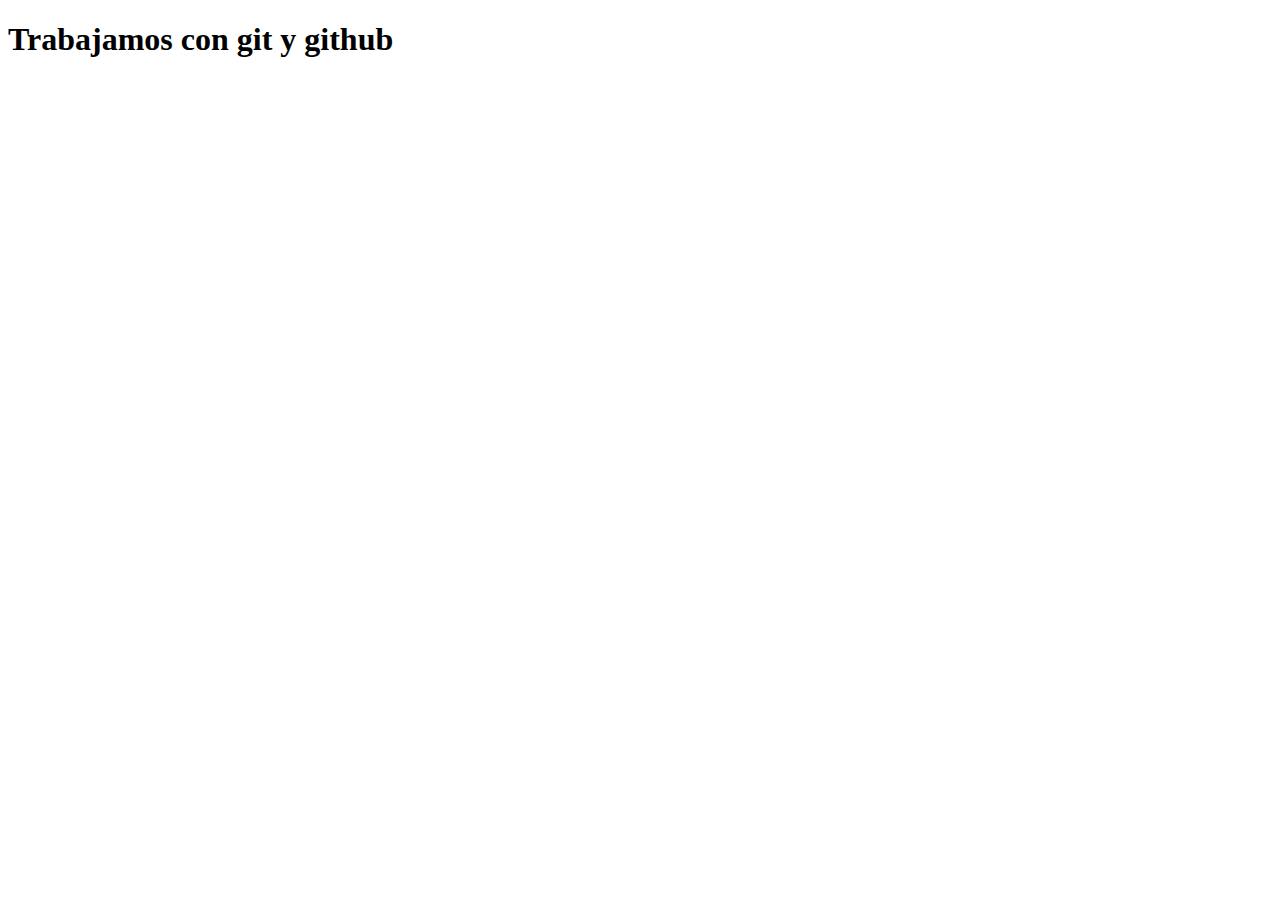
==== index.html @ b1824a7d "creacion index" ====
<!DOCTYPE html>
<html lang="en">
<head>
    <meta charset="UTF-8">
    <meta http-equiv="X-UA-Compatible" content="IE=edge">
    <meta name="viewport" content="width=device-width, initial-scale=1.0">
    <title>github</title>
</head>
<body>
    <h1>Trabajamos con git y github</h1>
</body>
</html>
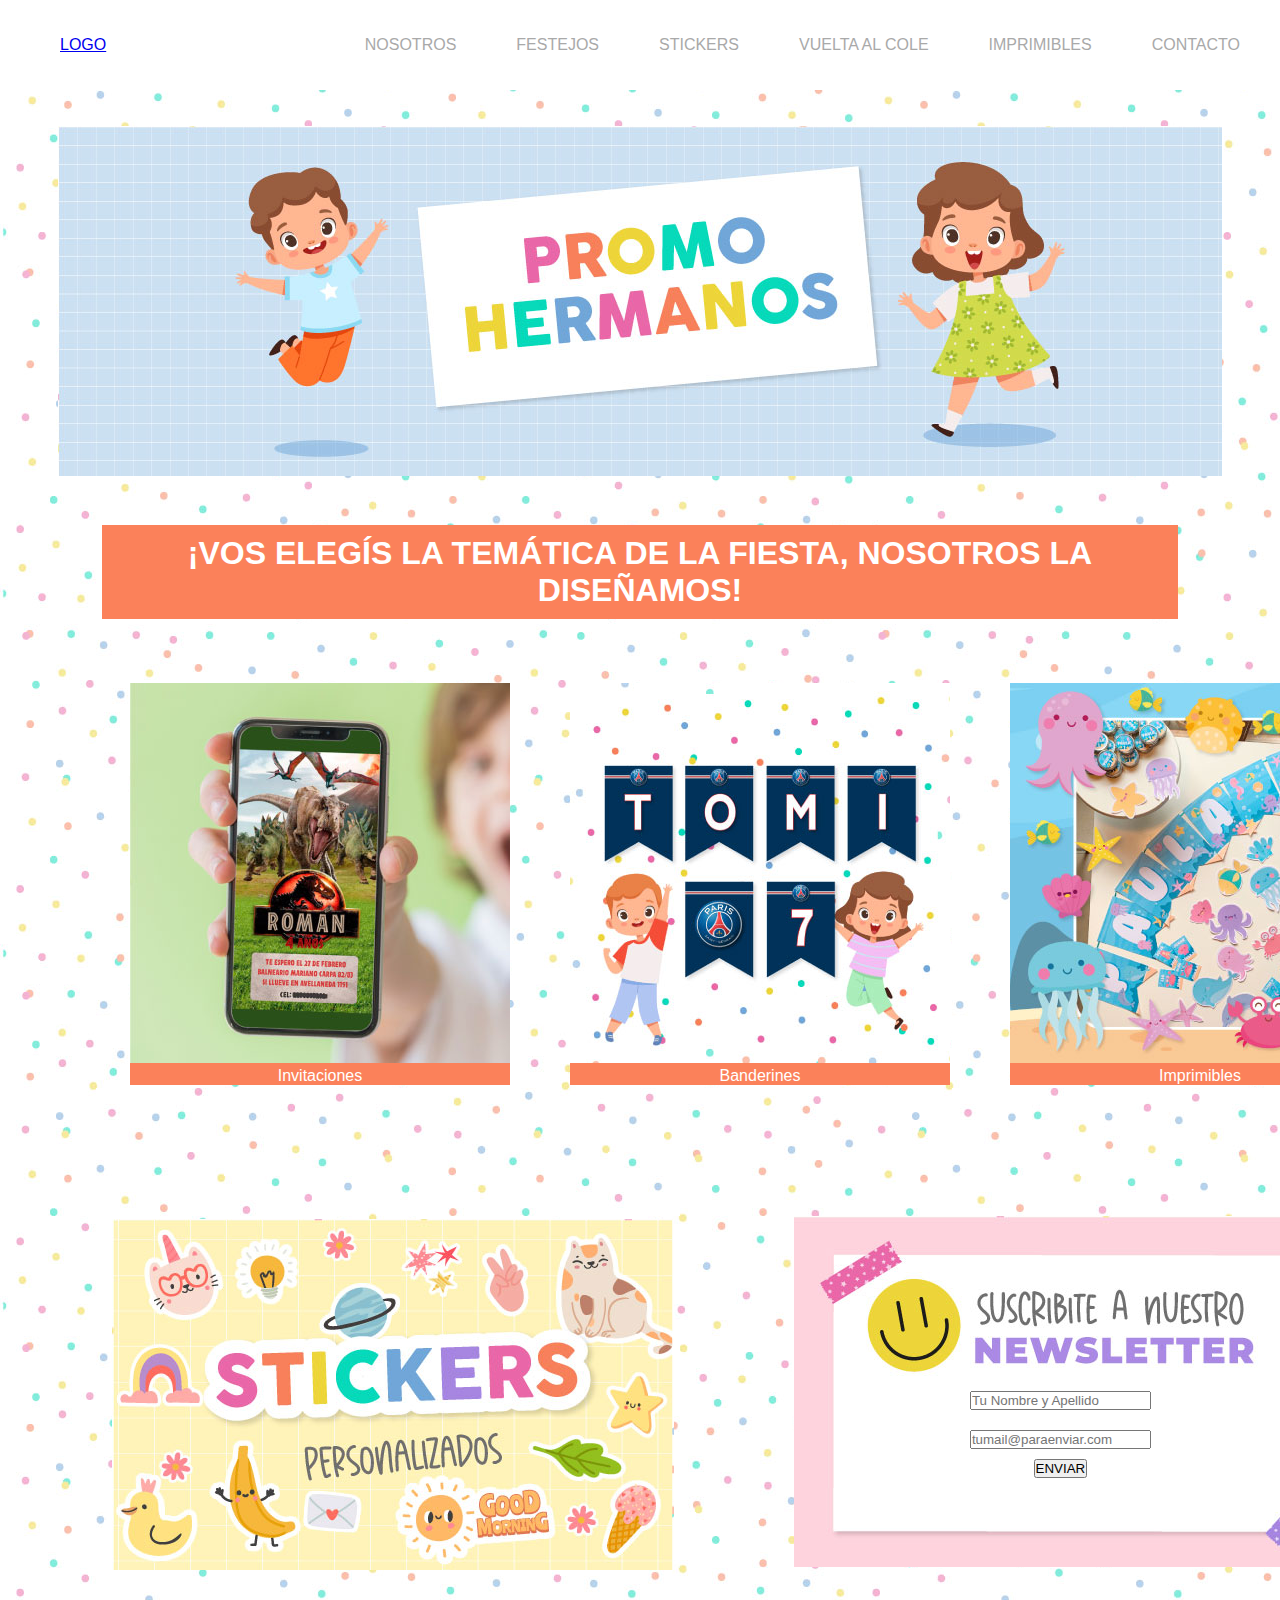
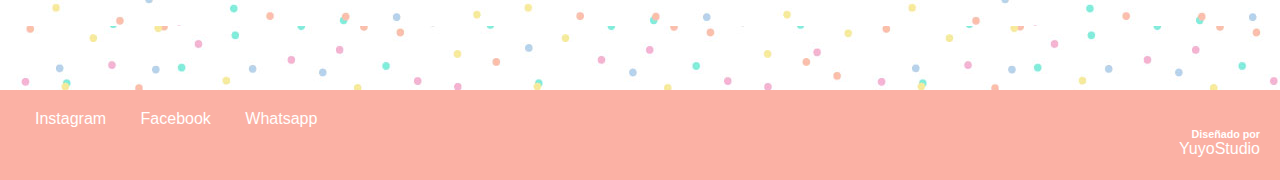
==== commit 367acfba: "proyecto subido" ====
--- a/index.html
+++ b/index.html
@@ -4,9 +4,120 @@
     <meta charset="UTF-8">
     <meta http-equiv="X-UA-Compatible" content="IE=edge">
     <meta name="viewport" content="width=device-width, initial-scale=1.0">
-    <title>github</title>
+    <title>Amici</title>
+    <link rel="shortcut.icon" href="./assets/favicon.png">
+    <link rel="stylesheet" href="./estilo/estiloamici.css">
 </head>
-<body>
-    <h1>Trabajamos con git y github</h1>
+
+
+
+<div class="container">
+<header id="header" class="header">
+
+    <div class="header__logo">
+        <p> <a href="./index.html">LOGO</a></p>
+    </div>
+    <nav class="header__menu">
+        <ul >
+            <li><a href="./paginas/nosotros.html" class="boton_nosotros">NOSOTROS</a></li>
+            <li><a href="./paginas/festejos.html" class="boton_festejos">FESTEJOS</a></li>
+            <li><a href="./paginas/stickers.html" class="boton_stickers">STICKERS</a></li>
+            <li><a href="./paginas/vueltaalcole.html"class="boton_cole">VUELTA AL COLE</a></li>
+            <li><a href="./paginas/imprimibles.html"class="boton_imprimibles">IMPRIMIBLES</a></li>
+            <li><a href="./paginas/contacto.html"class="boton_contacto">CONTACTO</a></li>
+        </ul>
+    </nav>
+</header>
+
+
+<main id="intro">
+
+    <div class="banner_01">
+    <a href="#"> <img src="./assets/index/index_banner01.jpg" alt="banner_promo_hermanos"></a>
+    </div>
+
+   <section id="productos">
+       <div class="titulo">
+       <h1> ¡VOS ELEGÍS LA TEMÁTICA DE LA FIESTA, NOSOTROS LA DISEÑAMOS!</h1>
+       </div>
+
+       <div class="festejox3">
+      
+           <div class="festejoitem">
+               <a href="#"><img src="./assets/index/index_invitacion.jpg" alt="invitaciones"></a>
+                <p>Invitaciones</p>
+           </div>
+
+           <div class="festejoitem">
+                <a href="#"><img src="./assets/index/index_banderin.jpg" alt="banderines tematicos"></a>
+                <p>Banderines</p>
+           </div>
+
+           <div class="festejoitem">
+               <a href=""> <img src="./assets/index/index_imprimibles.jpg" alt="para imprimir"></a>
+               <p>Imprimibles</p>
+           </div>
+       
+       </div>
+        
+      
+       <div class="stickeryformu">
+      
+           <div class="stickeryformuItem">
+
+               <div class="stickersus">
+                  <a href="./paginas/stickers.html"> <img src="./assets/index/index_stickers.jpg" alt="stickers"></a>
+               </div>
+       
+               
+                <div class="formularioIndex">
+                   <img src="./assets/index/index_newsletter.jpg">
+               
+           
+
+                   <div id="formularioIndex">
+                       <div class="formulario_solo">
+                           <form class="form_nombre">
+                               <input type="text"  placeholder="Tu Nombre y Apellido">
+                           </form>
+                   
+                   
+                            <form class="form_mail">
+                                <input type="email" id:"Mail" placeholder="tumail@paraenviar.com">
+                            </form>
+                   
+                   
+                           <form class="form_enviar">
+                               <input type="submit" class:"enviar" value="ENVIAR">
+                           </form>
+                       </div>
+            
+                    </div>
+                </div>       
+           </div>
+        </div>
+
+</main>
+
+
+
+<footer id="footer">
+
+    <nav class="links">
+       <div class="iconos_redes"> 
+        <a href="http://www.instagram.com/amici_festa/"> Instagram</a>
+        <a href="http://www.facebook.com/amicifestaoki"> Facebook</a>
+        <a href="http://www.instagram.com/amici_festa/"> Whatsapp</a>
+         </div>
+
+        <div class="yuyostudio">
+        <h6>Diseñado por</h6>
+        <a href="http://www.yuyostudio.com"> YuyoStudio</a>
+        </div>
+    </nav>
+
+</footer>
+
+</div>
 </body>
-</html>+</html>
--- a/estilo/estiloamici.css
+++ b/estilo/estiloamici.css
@@ -0,0 +1,712 @@
+*{
+    margin: 0;
+    padding: 0;
+    box-sizing: border-box;  
+}
+
+.container{
+    display: grid;
+    height: 100vh;
+    grid-template-areas: 
+    "header header header header"
+    "main main main main"
+    "footer footer footer footer";
+    grid-template-columns: 1fr 1fr 1fr 1fr;
+    grid-template-rows: 1fr 1fr 1fr 1fr;
+    gap: 1rem;
+}
+
+header {
+    grid-area: header;
+}
+
+#header.header {
+    font-family: 'Montserrat', sans-serif;
+    background-color: white;
+    padding: 10px;
+    display: flex;
+    justify-content: space-between;
+    align-items: center;
+    height: 90px;
+}
+
+#header .header__logo {
+    color:darkgray;
+    padding: 20px 50px;
+} 
+
+#header .header__menu ul{
+    display: flex;
+    list-style: none;
+
+}
+
+#header .header__menu ul li a {
+    text-decoration: none;
+    color:darkgray;
+    background-color: white;
+    margin: 0 20px;
+    padding: 10px
+}
+#header .header__menu ul li a:hover {
+    background-color: pink;
+    color: white;
+}
+
+main{
+    grid-area: main;
+}
+
+body {
+    background-image: url(backgorund_amici.jpg);
+    height: 100vh;
+}
+
+.banner_01 {
+   display: flex;
+   justify-content: center;
+   padding: 20px ;
+}
+
+.titulo { 
+    font-family: 'Montserrat', sans-serif;
+    color: white;
+    text-align: center;
+    background-color: #fb815a;
+    padding: 10px;
+    margin-top: 25px;
+    margin-left: 8%;
+    margin-right: 8%;
+}
+
+
+.festejox3 {
+    width: 80%;
+    height: 450px;
+    display: flex;
+    padding: 10px;
+    gap: 60px;
+    margin-top: 40px;
+    margin-left: 120px;
+    align-items: center;
+    text-align: center;
+    color: white;
+    
+}
+
+.festejoitem {
+    font-family: 'Montserrat', sans-serif;;
+    width: 600px;
+    height: auto;
+    background-color: #fb815a;
+
+
+}
+
+.festejox3 .festejoitem .img {
+    width: 100%;
+    height: auto;
+  
+}
+
+.stickeryformuItem {
+    width: 80%;
+    height: auto;
+    display: flex;
+    align-items: center;
+    text-align: center;
+    padding: 10px;
+    margin-left: 8%;
+    gap: 120px;
+}
+
+.stickersus {
+    margin-top: 100px;
+
+}
+
+#formularioIndex {
+color: gray;
+position: relative;
+margin-top: -280px;
+margin-left: 300px;
+
+}
+
+.form_nombre {
+    color: gray;
+    line-height: 2px;
+    padding: 10px;
+    align-items: center;
+   
+    
+}
+
+.form_mail {
+    color: gray;
+    line-height: 2px;
+    padding: 10px;    
+}
+
+form.enviar {
+    color: gray;
+    line-height: 2px;
+    padding:30px;
+}
+
+.formulario_solo { 
+    margin-left: -1000px;
+    margin-top: 90px;
+}
+
+#footer{
+        font-family: 'Montserrat', sans-serif;
+        background-color: #fbb1a4;
+        height: 90px;
+        margin-top: 90px;
+        padding: 20px;
+        text-decoration: none;
+        color: white;
+        grid-area: footer;
+    }
+
+.iconos_redes a {
+        text-align:right;
+        text-decoration: none;
+        color: white;
+        margin: 15px;
+    }
+
+.yuyostudio {
+        text-align: right;
+    }
+.yuyostudio a{
+    text-decoration: none;
+    color: white;
+}
+
+
+
+/* contacto*/
+
+
+ .contacto_fondo {
+    display: flex;
+    align-items: center;
+    justify-content: center;
+ }
+
+
+.contacto_titulo{
+    font-family: 'Montserrat', sans-serif;
+    color: #aa89e4 ;
+    text-align: center;
+    position: relative;
+    margin-top: -450px;
+    font-size: 22px;
+}
+
+
+.info_flotante{
+    font-family: 'Montserrat', sans-serif;
+   text-align: center;
+   color: gray;
+}
+
+
+.contacto_fondo2 {
+    margin-top: 150px;
+    display: flex;
+    align-items: center;
+    justify-content: center;
+    padding: 80px;
+}
+
+.form_nombre{
+    font-family: 'Montserrat', sans-serif;
+    position: relative;
+    margin-left: 670px;
+    margin-top: 30px;
+}
+.form_mail{
+    position: relative;
+    margin-left: 670px;
+    margin-top: 0px;
+ 
+}
+.form_textarea { 
+    position: relative;
+    margin-left: 680px;
+    margin-top: 10px;
+}
+
+.form_enviar {
+
+    position: relative;
+    margin-left: 670px;
+    margin-top: 0px;
+}
+
+
+.amici_info {
+    font-family: 'Montserrat', sans-serif;
+    position: relative;
+    margin-top: -300px;
+    margin-left: 420px;
+    color: gray;
+}
+
+
+.mapouter { 
+    position: relative;
+    margin-top: -160px;
+    margin-left: 310px;
+}
+
+/*fin contacto*/
+
+/* nosotros*/
+
+
+.nosotros { 
+    margin-top: 50px;
+    display: flex;
+    align-items: center;
+    justify-content: center;
+    background-color: #fed3de;
+    padding: 50px;
+}
+.nosotros_img {
+    margin-left: 150px;
+}
+
+.nosotros_txt {
+    font-family: 'Montserrat', sans-serif;
+    color: #e967a8;
+    margin-left: 80px;
+    margin-right: 300px;
+}
+
+/* fin nosotros*/
+
+/* Festejos */
+
+.fondo_titulo {
+margin-left: 140px;
+}
+
+.festejo_titulo { 
+    font-family: 'Montserrat', sans-serif;
+    text-align: center;
+    color:white;
+    position:relative ;
+    margin-top: -250px;
+    font-size: 12px;
+}
+
+.festejo_papelito_texto {
+
+margin-left: 25%;
+margin-right: 25%;
+}
+
+.papelito_texto {
+    font-family: 'Patrick Hand', cursive;
+    text-align: center;
+    position: relative;
+    margin-top: -320px;
+    margin-left: 130px;
+    margin-right: 110px;
+    color: rgb(91, 91, 158);
+}
+
+.papelito_titulo {
+    
+    size-adjust: 80px;
+}
+.papelito_txt {
+    margin-top: 50px;
+}
+
+.titulo2 { 
+    font-family: 'Montserrat', sans-serif;
+    text-decoration: none;
+    color: white;
+    text-align: center;
+    background-color: #06ddbe;
+    padding: 10px;
+    margin-top: 120px;
+    margin-left: 12%;
+    margin-right: 12%;
+    font-size: 12px;
+}
+
+.ultimos_disenos { 
+    width: 100%;
+    height: auto;
+    display: flex;
+    padding: 10px;
+    gap: 22px;
+    margin-top: 25px;
+    margin-left: 160px;
+    margin-right: 200px;
+    align-items: center;
+    text-align: center;
+    color: white;
+   
+    flex-wrap: wrap;
+    flex-flow: ;
+}
+
+.diseno{
+    width: 570px;
+    height: auto;
+   
+}
+.ultimos_disenos .diseno img {
+    width: 100%;
+    height: auto;
+}
+.quiero_pedir {
+    background-color: #ed67ac;
+    width: 100%;
+    text-align: center;
+    margin-left: auto;
+    margin-left: auto;
+    size: 80px;
+    font-family: 'Montserrat', sans-serif;
+    text-decoration: none;
+    padding: 15px;
+    color: white;
+}
+.quiero_pedir a{
+    text-decoration: none;
+    color: white;
+
+}
+
+/*fin festejos*/
+
+/*stickers*/
+
+.titulo3 { 
+    font-family: 'Montserrat', sans-serif;
+    text-decoration: none;
+    color: white;
+    text-align: center;
+    background-color: #06ddbe;
+    padding: 10px;
+    margin-top: 25px;
+    margin-left: 12%;
+    margin-right: 12%;
+    font-size: 12px;
+}
+
+.imagen_stickers {
+        display: flex;
+        justify-content: center;
+        padding: 20px ;
+     }
+
+     .papelito_fondo {
+        display: flex;
+        justify-content: center;
+        padding: 20px ;
+    }
+    .titular_stickers {
+        position: relative;
+        margin-left: 230px;
+        margin-top: -350px;
+    }
+
+    .txt_stickers {
+        font-family: 'Montserrat', sans-serif;
+        color: gray;
+        position: relative;
+        margin-left: 800px;
+        margin-right: 300px;
+        margin-top: -230px;
+    }
+
+    .titulo4 { 
+        font-family: 'Montserrat', sans-serif;
+        text-decoration: none;
+        color: white;
+        text-align: center;
+        background-color: #f7805a;
+        padding: 10px;
+        margin-top: 150px;
+        margin-left: 12%;
+        margin-right: 10%;
+        font-size: 18px;
+    }
+
+    .medidas_stickersx3 {
+
+    width: 80%;
+    height: 450px;
+    display: flex;
+    padding: 10px;
+    gap: 5px;
+    margin-top: 40px;
+    margin-left: 165px;
+    align-items: center;
+    text-align: center;
+    color: white;
+    
+}
+
+.medidas_stickers {
+    width: 580px;
+    height: auto;
+}
+
+.medidas_stickersx3 .medidas_stickers .img {
+    width: 100%;
+    height: auto;
+  
+}
+
+
+
+
+
+/**responsive**/
+
+@media (max-width: 1140px) {
+    #header .header__menu ul li a {
+        font-size: 11px;
+        text-decoration: none;
+        color:darkgray;
+        background-color: white;
+        margin: 0 5px;
+        padding: 5px;
+        
+    }
+    .banner_01 {
+        display: flex;
+        justify-content: center;
+        padding: 20px ;
+
+    }
+
+    .festejox3 {
+        width: 100%;
+        height: 380px;
+        display: flex;
+        padding: 5px;
+        gap: 5;
+        margin-top: 40px;
+margin-left: 8%;
+        align-items: center;
+        text-align: center;
+        color: white;
+        flex-wrap: wrap;
+        
+    }
+    
+    .festejoitem {
+        width: 380px;
+        height: auto;
+        background-color: #fb815a;
+    
+    
+    }
+    
+    .festejox3 .festejoitem .img {
+        width: 100%;
+        height: auto;
+      
+    }
+    
+    .stickeryformuItem {
+        width: 100%;
+        height: autopx;
+        display: flex;
+        align-items: center;
+        text-align: center;
+        padding: 10px;
+        margin-left: 18%;
+        margin-right: 18%;
+        gap: 30px;
+    }
+    
+    .stickersus {
+        margin-top: 200px;
+    
+    }
+    
+    #formularioIndex {
+    color: gray;
+    position: relative;
+    margin-top: 50px;
+    margin-left: 18%;
+    margin-right: 18%;
+    
+    }
+    
+    .form_nombre {
+        color: gray;
+        line-height: 2px;
+        padding: 10px;
+        align-items: center;
+       
+        
+    }
+    
+    .form_mail {
+        color: gray;
+        line-height: 2px;
+        padding: 10px;    
+    }
+    
+    form.enviar {
+        color: gray;
+        line-height: 2px;
+        padding:30px;
+    }
+    
+    .formulario_solo { 
+        margin-left: -1000px;
+        margin-top: 90px;
+    }  
+    .stickeryformuItem {
+        width: 100%;
+        height: auto;
+        display: flex;
+        flex-wrap: wrap;
+        align-items: center;
+        text-align: center;
+        padding: 10px;
+        margin-left: 18%;
+        margin-right: 18%;
+        gap: 30px;
+    }
+    
+    .stickersus {
+        margin-top: 550px;
+    
+    }
+    
+    #formularioIndex {
+    color: gray;
+    position: relative;
+    margin-top: -260px;
+    margin-left: 50%;
+    
+    }
+    
+    .form_nombre {
+        color: gray;
+        line-height: 2px;
+        padding: 10px;
+        align-items: center;
+       
+        
+    }
+    
+    .form_mail {
+        color: gray;
+        line-height: 2px;
+        padding: 10px;    
+    }
+    
+    form.enviar {
+        color: gray;
+        line-height: 2px;
+        padding:30px;
+    }
+    
+    .formulario_solo { 
+        margin-left: -1000px;
+        margin-top: 95px;
+    }
+    
+
+}
+
+
+
+
+
+@media (max-width: 846px) {
+    .stickersus {
+        margin-top: 800px;
+    
+    }
+    
+    #formularioIndex {
+    color: gray;
+    margin-top: 50px;
+    margin-left: 18%;
+    margin-right: 18%;
+    
+    }
+    
+    .form_nombre {
+        color: gray;
+        line-height: 2px;
+        padding: 10px;
+        align-items: center;
+       
+        
+    }
+    
+    .form_mail {
+        color: gray;
+        line-height: 2px;
+        padding: 10px;    
+    }
+    
+    form.enviar {
+        color: gray;
+        line-height: 2px;
+        padding:30px;
+    }
+    
+    .formulario_solo { 
+        margin-left: -1000px;
+        margin-top: 90px;
+    }  
+
+    
+    .stickersus {
+        margin-top: 1000px;
+    
+    }
+    
+    #formularioIndex {
+    color: gray;
+    position: relative;
+    margin-top: -260px;
+    margin-left: 50%;
+    
+    }
+    
+    .form_nombre {
+        color: gray;
+        line-height: 2px;
+        padding: 10px;
+        align-items: center;
+       
+        
+    }
+    
+    .form_mail {
+        color: gray;
+        line-height: 2px;
+        padding: 10px;    
+    }
+    
+    form.enviar {
+        color: gray;
+        line-height: 2px;
+        padding:30px;
+    }
+    
+    .formulario_solo { 
+        margin-left: -1000px;
+        margin-top: 95px;
+    }
+    
+}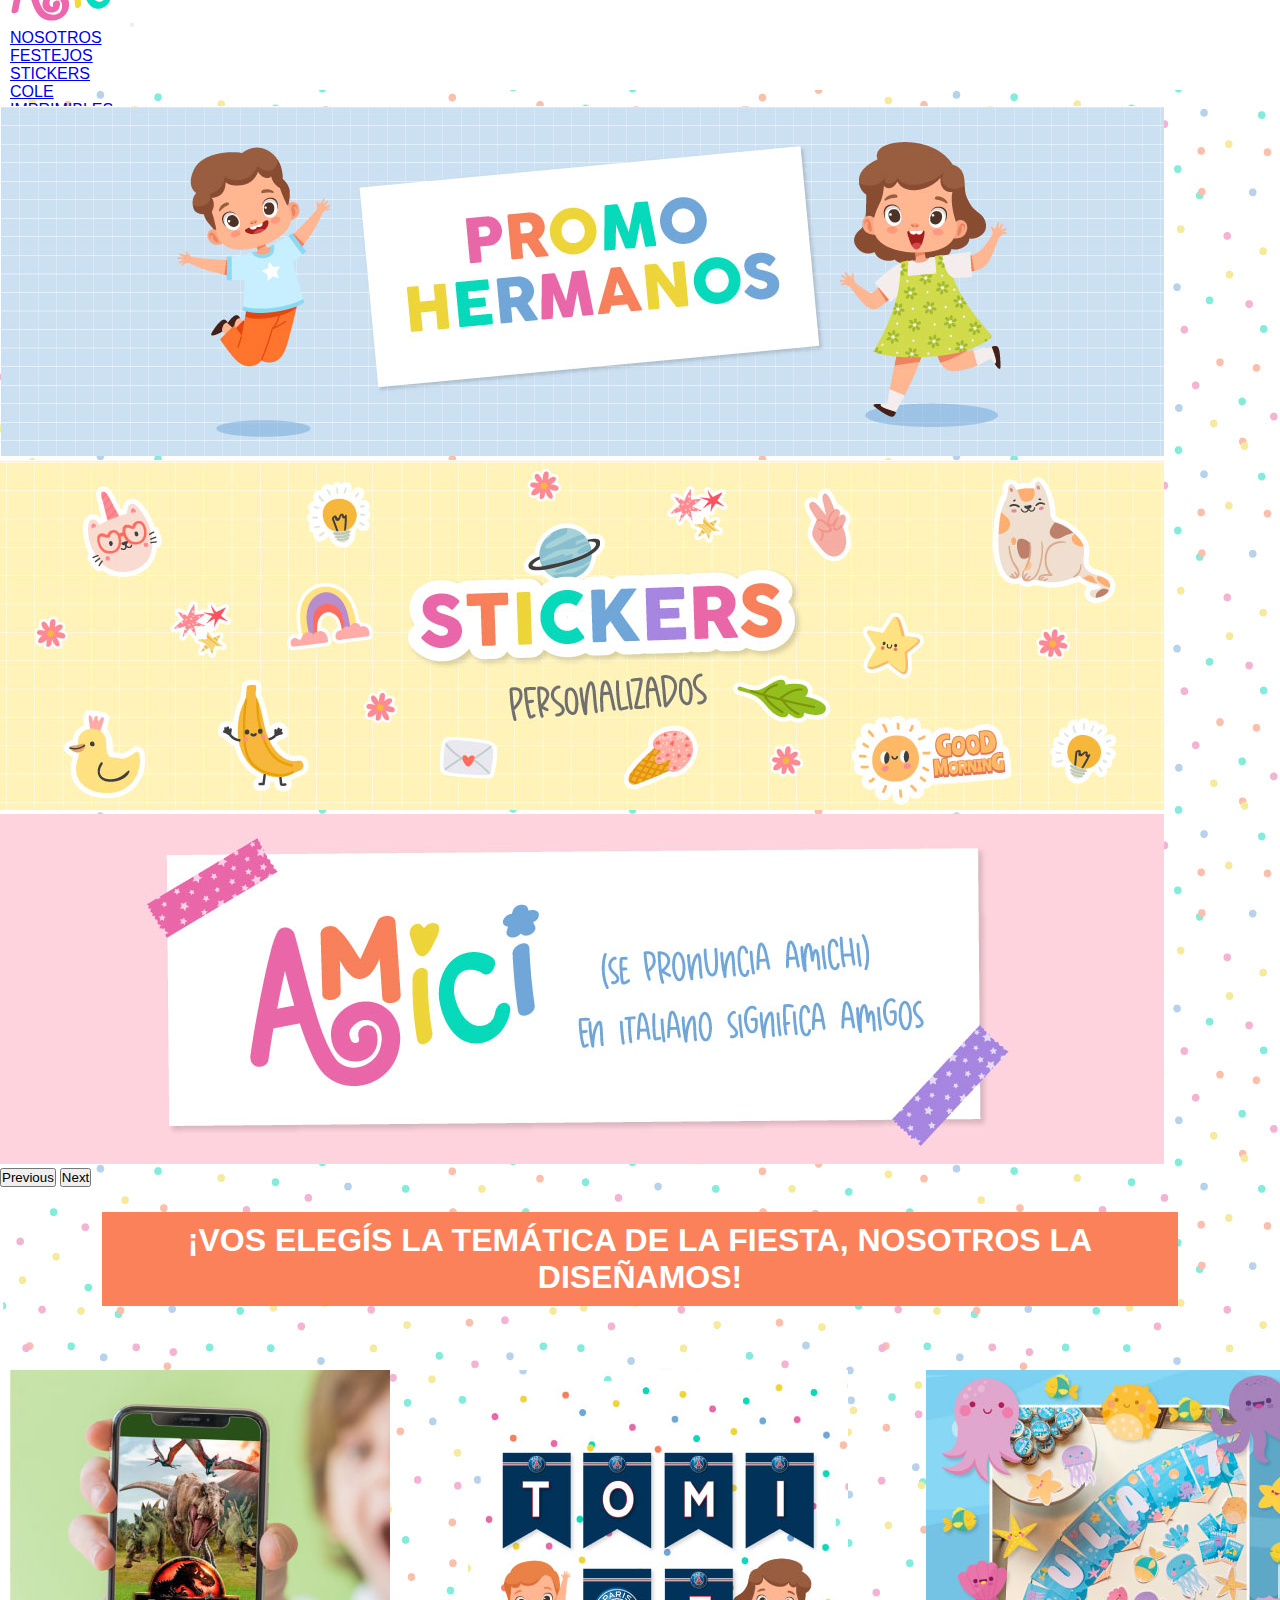
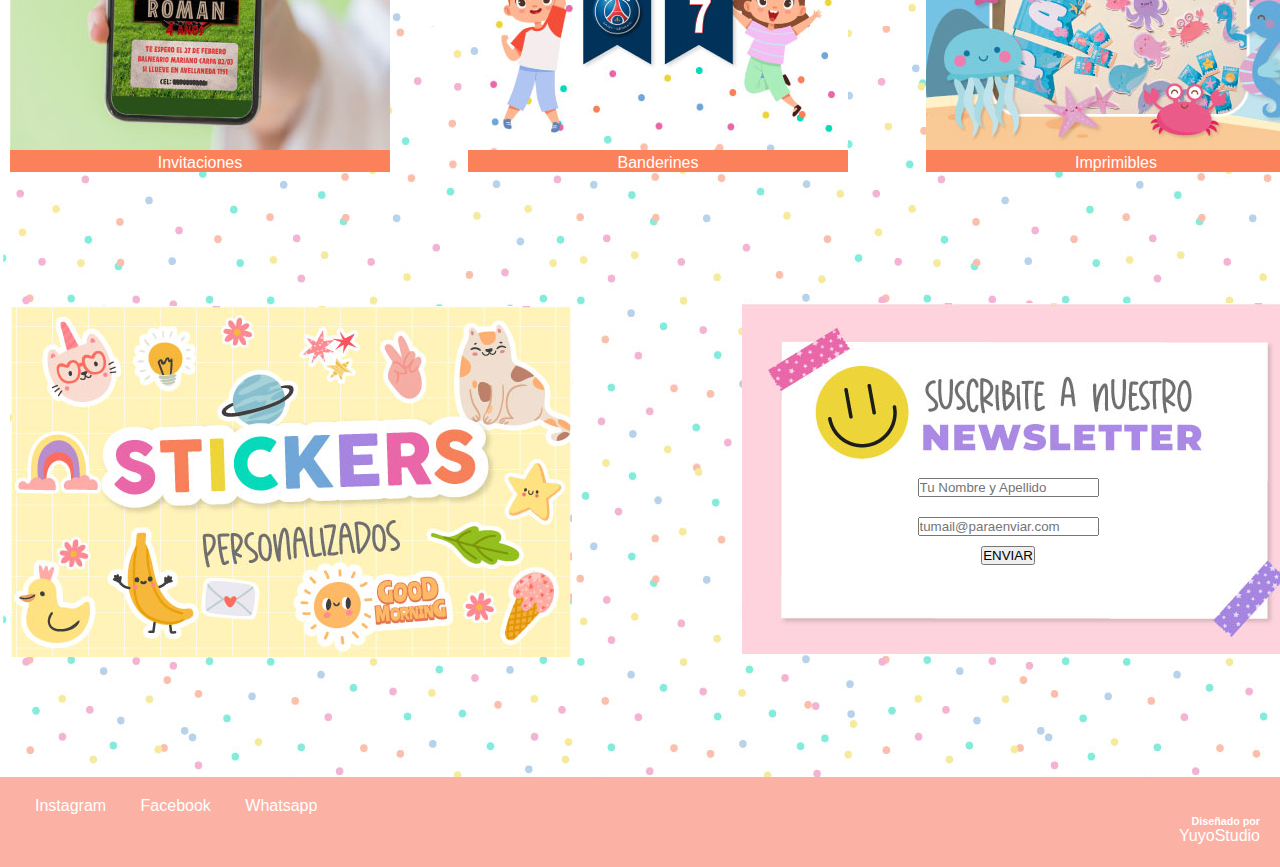
==== commit cf50c458: "agregando bootstrap" ====
--- a/index.html
+++ b/index.html
@@ -2,6 +2,8 @@
 <html lang="en">
 <head>
     <meta charset="UTF-8">
+    <link href="https://cdn.jsdelivr.net/npm/bootstrap@5.2.0/dist/css/bootstrap.min.css" rel="stylesheet" integrity="sha384-gH2yIJqKdNHPEq0n4Mqa/HGKIhSkIHeL5AyhkYV8i59U5AR6csBvApHHNl/vI1Bx" crossorigin="anonymous">
+
     <meta http-equiv="X-UA-Compatible" content="IE=edge">
     <meta name="viewport" content="width=device-width, initial-scale=1.0">
     <title>Amici</title>
@@ -14,27 +16,64 @@
 <div class="container">
 <header id="header" class="header">
 
-    <div class="header__logo">
-        <p> <a href="./index.html">LOGO</a></p>
-    </div>
-    <nav class="header__menu">
-        <ul >
-            <li><a href="./paginas/nosotros.html" class="boton_nosotros">NOSOTROS</a></li>
-            <li><a href="./paginas/festejos.html" class="boton_festejos">FESTEJOS</a></li>
-            <li><a href="./paginas/stickers.html" class="boton_stickers">STICKERS</a></li>
-            <li><a href="./paginas/vueltaalcole.html"class="boton_cole">VUELTA AL COLE</a></li>
-            <li><a href="./paginas/imprimibles.html"class="boton_imprimibles">IMPRIMIBLES</a></li>
-            <li><a href="./paginas/contacto.html"class="boton_contacto">CONTACTO</a></li>
-        </ul>
-    </nav>
+    <nav class="navbar navbar-expand-lg bg-#fff">
+        <div class="container-fluid">
+          <a class="navbar-brand" href="#">
+          <img src="./assets/logo_amici_menu-24.png" alt="" width="auto" height="auto"></a>
+          <button class="navbar-toggler" type="button" data-bs-toggle="collapse" data-bs-target="#navbarNav" aria-controls="navbarNav" aria-expanded="false" aria-label="Toggle navigation">
+            <span class="navbar-toggler-icon"></span>
+          </button>
+          <div class="collapse navbar-collapse" id="navbarNav">
+            <ul class="navbar-nav">
+                <li class="nav-item">
+                    <a class="nav-link" href="./paginas/nosotros.html">NOSOTROS</a>
+                  </li>
+              <li class="nav-item">
+                <a class="nav-link" href="./paginas/festejos.html">FESTEJOS</a>
+              </li>
+              <li class="nav-item">
+                <a class="nav-link" href="./paginas/stickers.html">STICKERS</a>
+              </li>
+              <li class="nav-item">
+                <a class="nav-link" href="./paginas/vueltaalcole.html">COLE</a>
+              </li>
+              <li class="nav-item">
+                <a class="nav-link" href="./paginas/imprimibles.html">IMPRIMIBLES</a>
+              </li>
+              <li class="nav-item">
+                <a class="nav-link" href="./paginas/contacto.html">CONTACTO</a>
+              </li>
+            </ul>
+          </div>
+        </div>
+      </nav>
 </header>
 
 
 <main id="intro">
 
-    <div class="banner_01">
-    <a href="#"> <img src="./assets/index/index_banner01.jpg" alt="banner_promo_hermanos"></a>
-    </div>
+
+    <div id="carouselExampleControls" class="carousel slide" data-bs-ride="carousel">
+        <div class="carousel-inner">
+          <div class="carousel-item active">
+            <img src="./assets/index/index_banner01.jpg" class="d-block w-100" alt="banner_promo_hermanos">
+          </div>
+          <div class="carousel-item">
+            <img src="./assets/index/index_banner02.jpg" class="d-block w-100" alt="banner_stickers">
+          </div>
+          <div class="carousel-item">
+            <img src="./assets/index/index_banner03.jpg" class="d-block w-100" alt="amici_significa_amigos">
+          </div>
+        </div>
+        <button class="carousel-control-prev" type="button" data-bs-target="#carouselExampleControls" data-bs-slide="prev">
+          <span class="carousel-control-prev-icon" aria-hidden="true"></span>
+          <span class="visually-hidden">Previous</span>
+        </button>
+        <button class="carousel-control-next" type="button" data-bs-target="#carouselExampleControls" data-bs-slide="next">
+          <span class="carousel-control-next-icon" aria-hidden="true"></span>
+          <span class="visually-hidden">Next</span>
+        </button>
+      </div>
 
    <section id="productos">
        <div class="titulo">
@@ -119,5 +158,8 @@
 </footer>
 
 </div>
+
+<script src="https://cdn.jsdelivr.net/npm/bootstrap@5.2.0/dist/js/bootstrap.bundle.min.js" integrity="sha384-A3rJD856KowSb7dwlZdYEkO39Gagi7vIsF0jrRAoQmDKKtQBHUuLZ9AsSv4jD4Xa" crossorigin="anonymous"></script>
+
 </body>
 </html>
--- a/estilo/estiloamici.css
+++ b/estilo/estiloamici.css
@@ -59,7 +59,7 @@
 
 body {
     background-image: url(backgorund_amici.jpg);
-    height: 100vh;
+    height:100vh;
 }
 
 .banner_01 {
@@ -85,9 +85,9 @@
     height: 450px;
     display: flex;
     padding: 10px;
-    gap: 60px;
+    gap: 78px;
     margin-top: 40px;
-    margin-left: 120px;
+    margin-left: 0px;
     align-items: center;
     text-align: center;
     color: white;
@@ -116,8 +116,7 @@
     align-items: center;
     text-align: center;
     padding: 10px;
-    margin-left: 8%;
-    gap: 120px;
+    gap: 170px;
 }
 
 .stickersus {
@@ -269,7 +268,7 @@
 
 
 .nosotros { 
-    margin-top: 50px;
+    margin-top: 30px;
     display: flex;
     align-items: center;
     justify-content: center;
@@ -277,14 +276,14 @@
     padding: 50px;
 }
 .nosotros_img {
-    margin-left: 150px;
+
 }
 
 .nosotros_txt {
     font-family: 'Montserrat', sans-serif;
     color: #e967a8;
-    margin-left: 80px;
-    margin-right: 300px;
+    margin-left: 50px;
+    margin-right: 15%;
 }
 
 /* fin nosotros*/
@@ -634,14 +633,9 @@
         margin-top: 800px;
     
     }
-    
-    #formularioIndex {
-    color: gray;
-    margin-top: 50px;
-    margin-left: 18%;
-    margin-right: 18%;
-    
-    }
+
+
+
     
     .form_nombre {
         color: gray;
